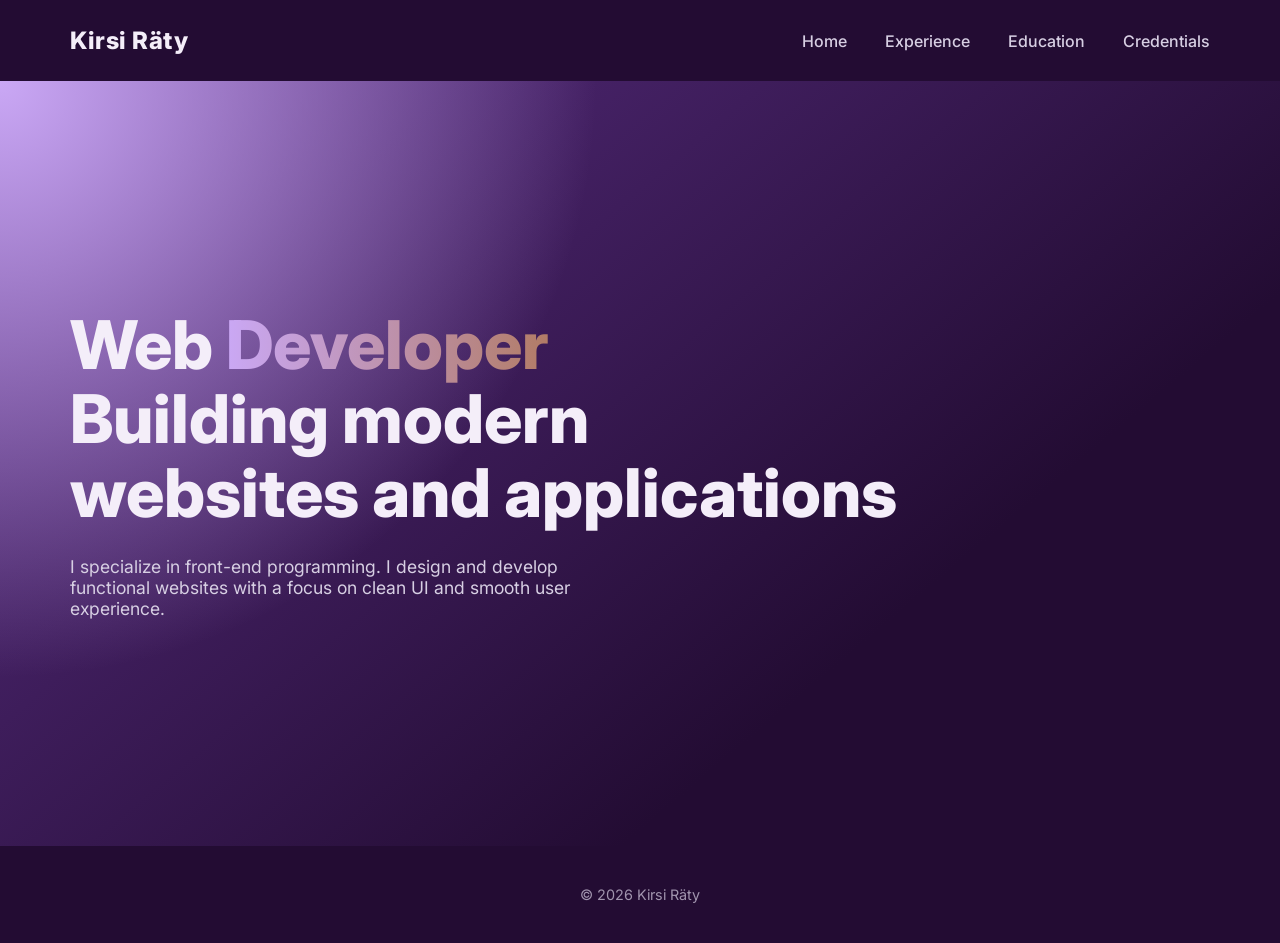
==== index.html @ 30292fcf "Initial Commit" ====
<!DOCTYPE html>
<html lang="en">
<head>
  <meta charset="UTF-8">
  <meta name="viewport" content="width=device-width, initial-scale=1.0">
  <title>Portfolio</title>
  <link rel="stylesheet" href="styles.css">
</head>
<body>

<nav>
  <h2>Kirsi Räty</h2>
  <div>
    <a href="index.html">Home</a>
    <a href="experience.html">Experience</a>
    <a href="education.html">Education</a>
    <a href="credentials.html">Credentials</a>
  </div>
</nav>

<section class="hero">
  <h1>
    Web <span>Developer</span><br>
    Building modern<br>
    websites and applications
  </h1>
  <p>
    I specialize in front-end programming. I design and develop functional websites with a focus on clean UI and smooth user experience.
  </p>
</section>

<footer>
  © 2026 Kirsi Räty
</footer>

</body>
</html>
---- styles.css ----
@import url('https://fonts.googleapis.com/css2?family=Inter:wght@300;400;500;600;700;800&display=swap');

:root {
  --bg-dark: #230C33;
  --purple-dark: #592E83;
  --purple-mid: #9984D4;
  --purple-light: #CAA8F5;
  --accent: #B27C66;
  --text-main: #f4eef9;
  --text-muted: #d7cfe3;
  --card-bg: rgba(255, 255, 255, 0.08);
  --radius: 18px;
}

* {
  margin: 0;
  padding: 0;
  box-sizing: border-box;
}

body {
  font-family: 'Inter', sans-serif;
  background: var(--bg-dark);
  color: var(--text-main);
}

/* ================= NAV ================= */
nav {
  display: flex;
  justify-content: space-between;
  align-items: center;
  padding: 26px 70px;
}

nav h2 {
  font-weight: 800;
  letter-spacing: 0.5px;
}

nav a {
  margin-left: 34px;
  text-decoration: none;
  color: var(--text-muted);
  font-weight: 500;
  position: relative;
}

nav a::after {
  content: '';
  position: absolute;
  width: 0%;
  height: 2px;
  background: var(--accent);
  left: 0;
  bottom: -6px;
  transition: width 0.3s ease;
}

nav a:hover::after {
  width: 100%;
}

/* ================= HERO ================= */
.hero {
  min-height: 85vh;
  padding: 0 70px;
  display: flex;
  flex-direction: column;
  justify-content: center;
  background:
    radial-gradient(circle at top left, #CAA8F5 0%, transparent 40%),
    linear-gradient(140deg, #592E83, #230C33 70%);
}

.hero h1 {
  font-size: 4.2rem;
  font-weight: 800;
  max-width: 900px;
  line-height: 1.1;
}

.hero span {
  background: linear-gradient(90deg, var(--purple-light), var(--accent));
  -webkit-background-clip: text;
  -webkit-text-fill-color: transparent;
}

.hero p {
  margin-top: 26px;
  max-width: 520px;
  font-size: 1.1rem;
  color: var(--text-muted);
}

/* ================= SECTIONS ================= */
.section {
  padding: 100px 70px;
  max-width: 1200px;
  margin: auto;
}

.section-title {
  font-size: 2.6rem;
  margin-bottom: 50px;
  position: relative;
}

.section-title::after {
  content: '';
  width: 60px;
  height: 4px;
  background: linear-gradient(90deg, var(--accent), var(--purple-light));
  position: absolute;
  bottom: -14px;
  left: 0;
  border-radius: 4px;
}

/* ================= CARDS ================= */
.cards {
  display: grid;
  grid-template-columns: repeat(auto-fit, minmax(280px, 1fr));
  gap: 34px;
}

.card {
  background: var(--card-bg);
  border-radius: var(--radius);
  padding: 36px;
  backdrop-filter: blur(14px);
  border: 1px solid rgba(255,255,255,0.12);
  transition: all 0.35s ease;
}

.card:hover {
  transform: translateY(-10px);
  border-color: var(--purple-light);
}

.card h3 {
  font-size: 1.4rem;
  margin-bottom: 10px;
}

.card span {
  font-size: 0.85rem;
  color: var(--accent);
  font-weight: 600;
  letter-spacing: 0.5px;
}

.card p {
  margin-top: 14px;
  color: var(--text-muted);
  line-height: 1.6;
}

/* ================= FOOTER ================= */
footer {
  text-align: center;
  padding: 40px;
  color: var(--text-muted);
  font-size: 0.9rem;
  opacity: 0.7;
}

/* ================= RESPONSIVE ================= */
@media (max-width: 768px) {
  nav {
    padding: 20px 30px;
  }

  .hero {
    padding: 0 30px;
  }

  .hero h1 {
    font-size: 2.8rem;
  }

  .section {
    padding: 70px 30px;
  }
}

/* ---------- TIMELINE ---------- */
.timeline-container {
  position: relative;
  display: flex;
  gap: 140px;
  padding: 120px 0 80px;
  overflow-x: auto;
}

/* Horizontal line */
.timeline-line {
  position: absolute;
  top: 60%;
  left: 0;
  width: 100%;
  height: 4px;
  background: linear-gradient(90deg, var(--accent), var(--purple-light));
  z-index: 1;
}

/* Timeline node */
.timeline-node {
  position: relative;
  min-width: 260px;
  display: flex;
  flex-direction: column;
  align-items: center;
  z-index: 2;
}

/* Card ABOVE the line */
.timeline-card {
  background: var(--card-bg);
  padding: 26px;
  border-radius: var(--radius);
  border: 1px solid rgba(255,255,255,0.15);
  backdrop-filter: blur(12px);
  text-align: center;
  margin-bottom: 90px; /* space to the line */
  transform: translateY(-40px);
  transition: transform 0.35s ease, border-color 0.35s ease;
}

.timeline-card:hover {
  transform: translateY(-52px);
  border-color: var(--purple-light);
}

/* DOT — LOCKED TO THE LINE */
.timeline-dot {
  position: absolute;
  top: 60%;               /* EXACT same value as .timeline-line */
  width: 14px;
  height: 14px;
  background: var(--purple-mid);
  border-radius: 50%;
  border: 3px solid var(--bg-dark);
  transform: translateY(-50%);
  z-index: 3;
}

/* Year BELOW the line */
.timeline-year {
  margin-top: 34px;
  font-size: 1.05rem;
  font-weight: 600;
  color: var(--accent);
}

/* ---------- CREDENTIALS PAGE ---------- */

.credentials-group {
  margin-bottom: 100px;
}

.subheading {
  font-size: 1.6rem;
  margin-bottom: 30px;
  color: var(--purple-light);
  letter-spacing: 0.5px;
}

/* Glow variation for certificates */
.glow-card {
  position: relative;
}

.glow-card::before {
  content: '';
  position: absolute;
  inset: 0;
  border-radius: var(--radius);
  background: linear-gradient(
    120deg,
    transparent,
    rgba(202, 168, 245, 0.15),
    transparent
  );
  opacity: 0;
  transition: opacity 0.4s ease;
}

.glow-card:hover::before {
  opacity: 1;
}

/* Project cards */
.project-card {
  display: flex;
  flex-direction: column;
  justify-content: space-between;
}

/* Project link button */
.project-link {
  margin-top: 20px;
  align-self: flex-start;
  text-decoration: none;
  font-weight: 600;
  color: var(--accent);
  position: relative;
}

.project-link::after {
  content: '';
  position: absolute;
  left: 0;
  bottom: -6px;
  width: 100%;
  height: 2px;
  background: linear-gradient(90deg, var(--accent), var(--purple-light));
  transform: scaleX(0);
  transform-origin: left;
  transition: transform 0.3s ease;
}

.project-link:hover::after {
  transform: scaleX(1);
}
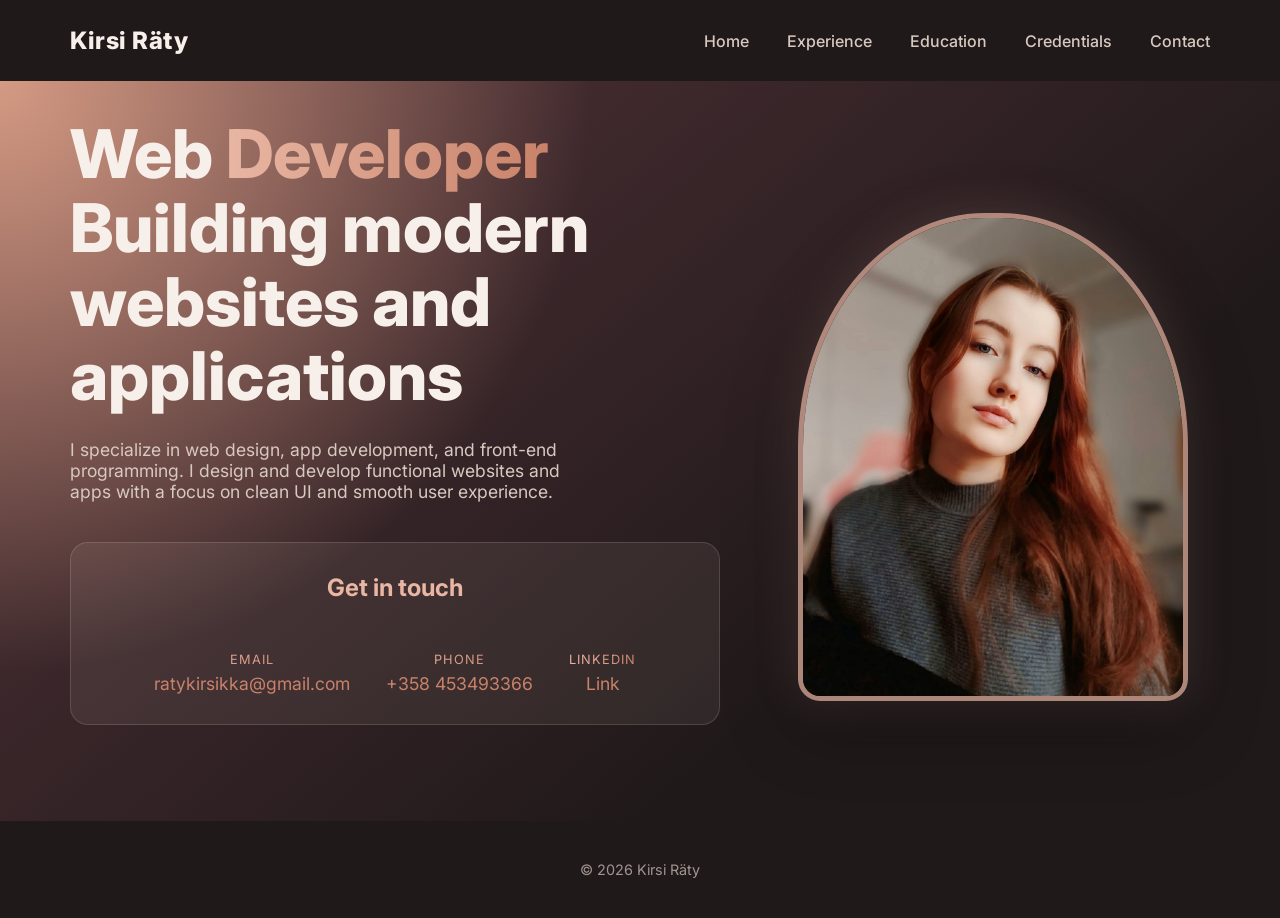
==== commit cb9d8b71: "Update" ====
--- a/index.html
+++ b/index.html
@@ -6,7 +6,7 @@
   <title>Portfolio</title>
   <link rel="stylesheet" href="styles.css">
 </head>
-<body>
+<body class="home-page">
 
 <nav>
   <h2>Kirsi Räty</h2>
@@ -15,18 +15,33 @@
     <a href="experience.html">Experience</a>
     <a href="education.html">Education</a>
     <a href="credentials.html">Credentials</a>
+    <a href="#contact">Contact</a>
   </div>
 </nav>
 
 <section class="hero">
-  <h1>
-    Web <span>Developer</span><br>
-    Building modern<br>
-    websites and applications
-  </h1>
-  <p>
-    I specialize in front-end programming. I design and develop functional websites with a focus on clean UI and smooth user experience.
-  </p>
+  <div class="hero-copy">
+    <h1>
+      Web <span>Developer</span><br>
+      Building modern<br>
+      websites and applications
+    </h1>
+    <p>
+      I specialize in web design, app development, and front-end programming. I design and develop functional websites and apps with a focus on clean UI and smooth user experience.
+    </p>
+  </div>
+  <img class="hero-photo" src="mina.jpg" alt="Mina, the portfolio owner">
+
+<section class="contact-section" id="contact" aria-labelledby="contact-title">
+  <div class="contact-card">
+    <h2 id="contact-title">Get in touch</h2>
+    <div class="contact-details">
+      <p><span>Email</span><a href="mailto:ratykirsikka@gmail.com">ratykirsikka@gmail.com</a></p>
+      <p><span>Phone</span><a href="+358 453493366">+358 453493366</a></p>
+      <p><span>LinkedIn</span><a href="https://www.linkedin.com/in/kirsi-r%C3%A4ty-0150aa262/">Link</a></p>
+    </div>
+  </div>
+</section>
 </section>
 
 <footer>
--- a/styles.css
+++ b/styles.css
@@ -1,14 +1,14 @@
 @import url('https://fonts.googleapis.com/css2?family=Inter:wght@300;400;500;600;700;800&display=swap');
 
 :root {
-  --bg-dark: #230C33;
-  --purple-dark: #592E83;
-  --purple-mid: #9984D4;
-  --purple-light: #CAA8F5;
-  --accent: #B27C66;
-  --text-main: #f4eef9;
-  --text-muted: #d7cfe3;
-  --card-bg: rgba(255, 255, 255, 0.08);
+  --bg-dark: #20191A;
+  --purple-dark: #55343A;
+  --purple-mid: #A65F55;
+  --purple-light: #E8B6A3;
+  --accent: #C98269;
+  --text-main: #F7F0EA;
+  --text-muted: #D8C9C0;
+  --card-bg: rgba(255, 237, 226, 0.07);
   --radius: 18px;
 }
 
@@ -22,6 +22,12 @@
   font-family: 'Inter', sans-serif;
   background: var(--bg-dark);
   color: var(--text-main);
+}
+
+.home-page {
+  min-height: 100vh;
+  display: flex;
+  flex-direction: column;
 }
 
 /* ================= NAV ================= */
@@ -62,26 +68,33 @@
 
 /* ================= HERO ================= */
 .hero {
-  min-height: 85vh;
-  padding: 0 70px;
-  display: flex;
-  flex-direction: column;
-  justify-content: center;
+  flex: 1;
+  min-height: 62vh;
+  padding: 36px 70px 24px;
+  display: grid;
+  grid-template-columns: minmax(0, 1.2fr) minmax(280px, 0.8fr);
+  align-items: center;
+  column-gap: 56px;
+  row-gap: 28px;
   background:
-    radial-gradient(circle at top left, #CAA8F5 0%, transparent 40%),
-    linear-gradient(140deg, #592E83, #230C33 70%);
+    radial-gradient(circle at top left, #D49A83 0%, transparent 40%),
+    linear-gradient(140deg, #55343A, #20191A 70%);
+}
+
+.hero-copy {
+  max-width: 720px;
 }
 
 .hero h1 {
   font-size: 4.2rem;
   font-weight: 800;
-  max-width: 900px;
   line-height: 1.1;
 }
 
 .hero span {
   background: linear-gradient(90deg, var(--purple-light), var(--accent));
   -webkit-background-clip: text;
+  background-clip: text;
   -webkit-text-fill-color: transparent;
 }
 
@@ -90,6 +103,72 @@
   max-width: 520px;
   font-size: 1.1rem;
   color: var(--text-muted);
+}
+
+.hero-photo {
+  grid-column: 2;
+  grid-row: 1 / span 2;
+  align-self: center;
+  justify-self: center;
+  width: min(100%, 390px);
+  aspect-ratio: 4 / 5;
+  object-fit: cover;
+  object-position: center 30%;
+  border: 5px solid rgba(232, 182, 163, 0.7);
+  border-radius: 48% 48% 22px 22px;
+  box-shadow: 0 24px 70px rgba(0, 0, 0, 0.35), 0 0 45px rgba(232, 182, 163, 0.2);
+}
+
+/* ================= CONTACT ================= */
+.contact-section {
+  grid-column: 1;
+  display: flex;
+  justify-content:flex-start;
+  padding: 12px 0 72px;
+}
+
+.contact-card {
+  width: min(100%, 780px);
+  padding: 30px;
+  text-align: center;
+  background: var(--card-bg);
+  border: 1px solid rgba(255, 237, 226, 0.14);
+  border-radius: var(--radius);
+}
+
+.contact-card h2 {
+  margin-bottom: 8px;
+  color: var(--purple-light);
+}
+
+.contact-details {
+  display: flex;
+  flex-wrap: wrap;
+  justify-content: center;
+  gap: 18px 36px;
+  margin-top: 24px;
+}
+
+.contact-details p {
+  display: grid;
+  gap: 6px;
+}
+
+.contact-details span {
+  color: var(--text-muted);
+  font-size: 0.8rem;
+  text-transform: uppercase;
+  letter-spacing: 0.08em;
+}
+
+.contact-details a {
+  color: var(--accent);
+  text-decoration: none;
+  overflow-wrap: anywhere;
+}
+
+.contact-details a:hover {
+  color: var(--purple-light);
 }
 
 /* ================= SECTIONS ================= */
@@ -114,6 +193,12 @@
   bottom: -14px;
   left: 0;
   border-radius: 4px;
+}
+
+.projects-intro {
+  margin: -30px 0 34px;
+  color: var(--text-muted);
+  line-height: 1.6;
 }
 
 /* ================= CARDS ================= */
@@ -171,13 +256,21 @@
   }
 
   .hero {
-    padding: 0 30px;
+    grid-template-columns: 1fr;
+    gap: 38px;
+    padding: 70px 30px;
   }
 
   .hero h1 {
     font-size: 2.8rem;
   }
 
+  .hero-photo {
+    grid-column: 1;
+    grid-row: auto;
+    width: min(80%, 340px);
+  }
+
   .section {
     padding: 70px 30px;
   }
@@ -187,15 +280,15 @@
 .timeline-container {
   position: relative;
   display: flex;
-  gap: 140px;
-  padding: 120px 0 80px;
-  overflow-x: auto;
+  gap: 24px;
+  padding: 24px 0 52px;
+  overflow: visible;
 }
 
 /* Horizontal line */
 .timeline-line {
   position: absolute;
-  top: 60%;
+  top: 290px;
   left: 0;
   width: 100%;
   height: 4px;
@@ -206,35 +299,37 @@
 /* Timeline node */
 .timeline-node {
   position: relative;
-  min-width: 260px;
-  display: flex;
-  flex-direction: column;
-  align-items: center;
+  flex: 1 1 0;
+  min-width: 0;
+  display: grid;
+  grid-template-rows: 220px 96px 32px;
+  justify-items: center;
   z-index: 2;
 }
 
 /* Card ABOVE the line */
 .timeline-card {
+  width: 100%;
+  height: 220px;
   background: var(--card-bg);
   padding: 26px;
   border-radius: var(--radius);
   border: 1px solid rgba(255,255,255,0.15);
   backdrop-filter: blur(12px);
   text-align: center;
-  margin-bottom: 90px; /* space to the line */
-  transform: translateY(-40px);
+  margin: 0;
+  transform: none;
   transition: transform 0.35s ease, border-color 0.35s ease;
 }
 
 .timeline-card:hover {
-  transform: translateY(-52px);
+  transform: translateY(-6px);
   border-color: var(--purple-light);
 }
 
-/* DOT — LOCKED TO THE LINE */
 .timeline-dot {
   position: absolute;
-  top: 60%;               /* EXACT same value as .timeline-line */
+  top: 268px;
   width: 14px;
   height: 14px;
   background: var(--purple-mid);
@@ -244,12 +339,48 @@
   z-index: 3;
 }
 
-/* Year BELOW the line */
 .timeline-year {
-  margin-top: 34px;
+  grid-row: 3;
+  align-self: start;
+  margin-top: 0;
   font-size: 1.05rem;
   font-weight: 600;
   color: var(--accent);
+}
+
+@media (max-width: 1000px) {
+  .timeline-container {
+    flex-direction: column;
+    gap: 28px;
+    padding: 0 0 0 38px;
+  }
+
+  .timeline-line {
+    top: 0;
+    bottom: 0;
+    left: 7px;
+    width: 4px;
+    height: auto;
+  }
+
+  .timeline-node {
+    display: block;
+    flex: none;
+    min-width: 0;
+  }
+
+  .timeline-card {
+    height: auto;
+  }
+
+  .timeline-dot {
+    top: 20px;
+    left: -36px;
+  }
+
+  .timeline-year {
+    margin-top: 12px;
+  }
 }
 
 /* ---------- CREDENTIALS PAGE ---------- */
@@ -278,7 +409,7 @@
   background: linear-gradient(
     120deg,
     transparent,
-    rgba(202, 168, 245, 0.15),
+    rgba(232, 182, 163, 0.15),
     transparent
   );
   opacity: 0;
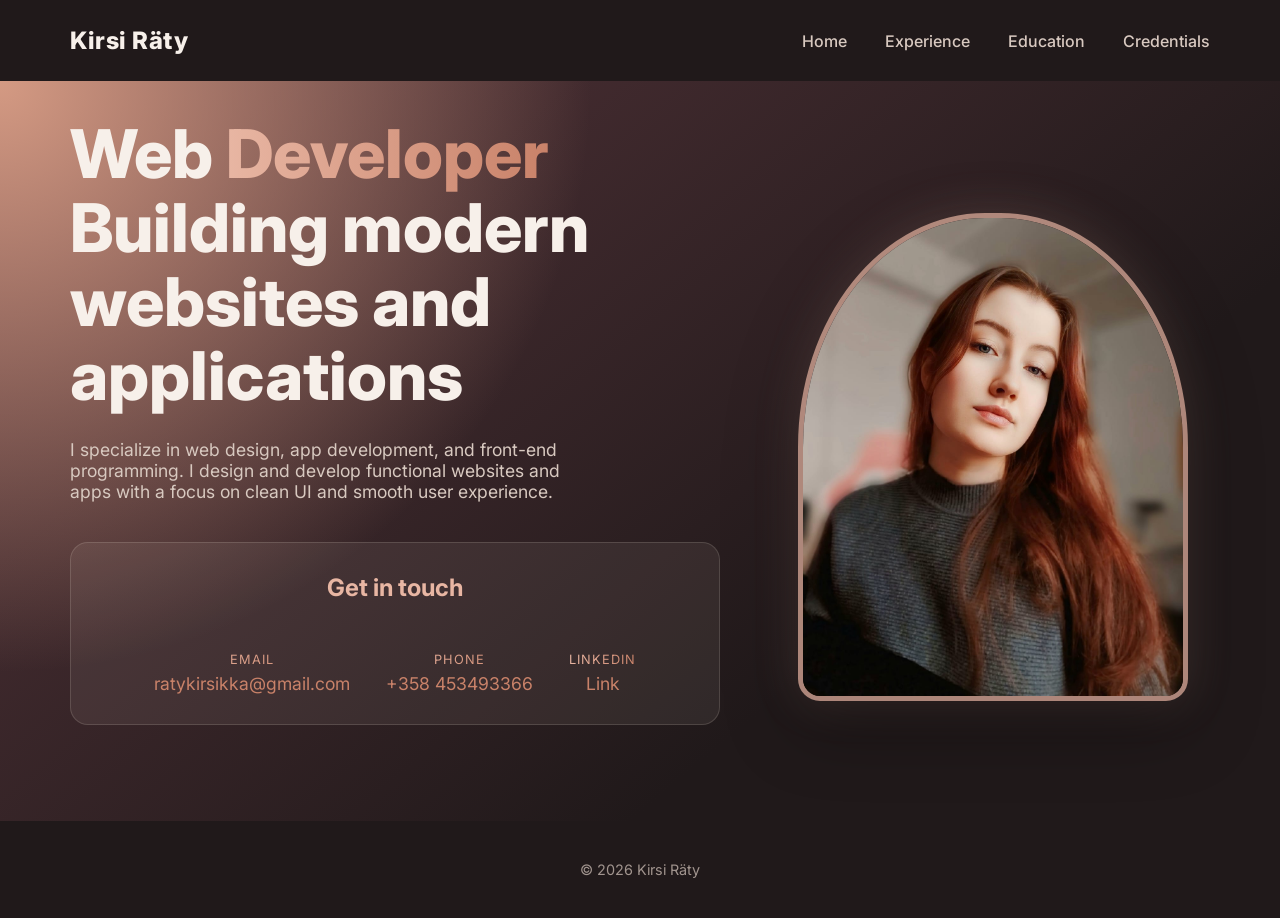
==== commit 8814173b: "Fixes" ====
--- a/index.html
+++ b/index.html
@@ -15,7 +15,6 @@
     <a href="experience.html">Experience</a>
     <a href="education.html">Education</a>
     <a href="credentials.html">Credentials</a>
-    <a href="#contact">Contact</a>
   </div>
 </nav>
 
